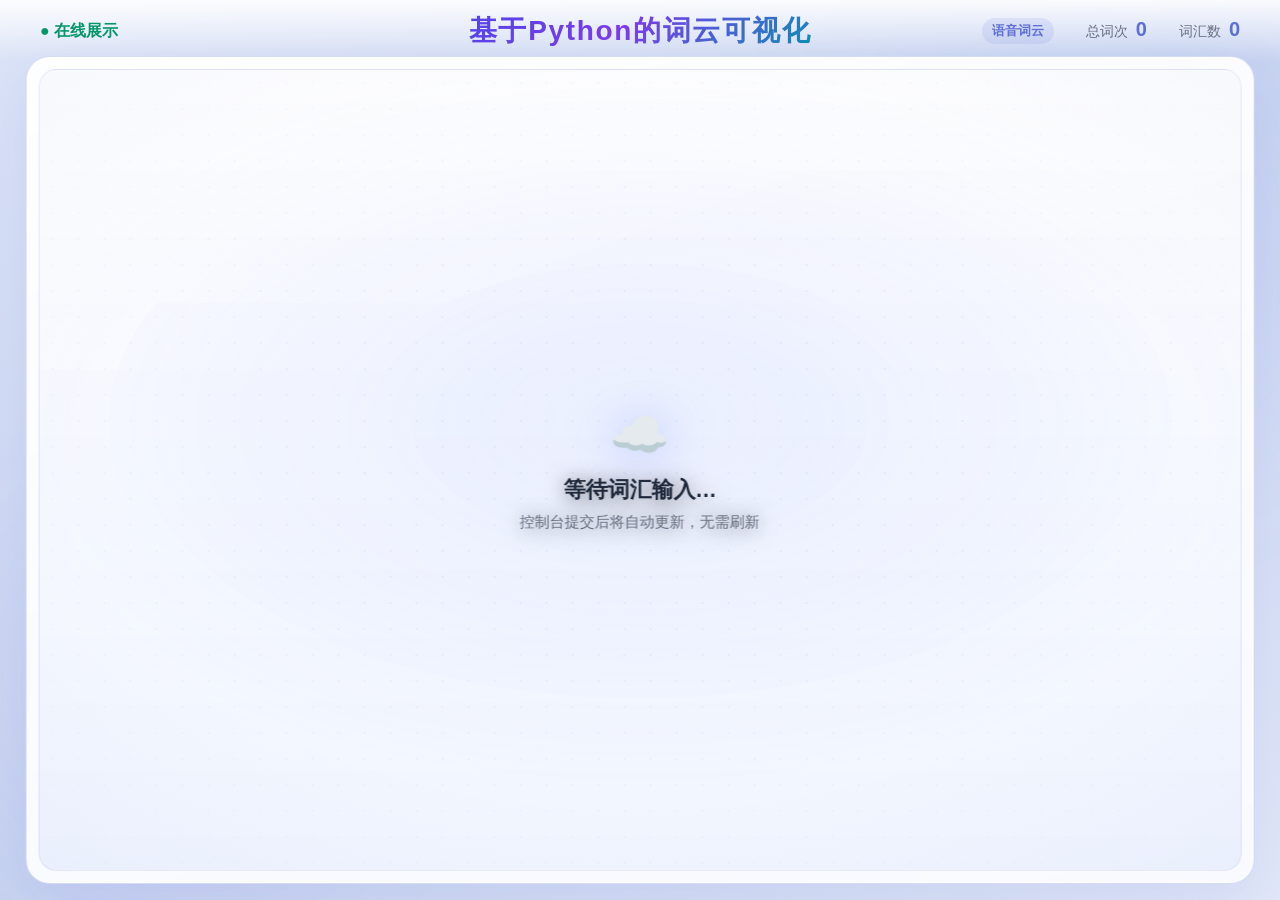
==== web/display.html @ 881ca50f "Initial commit: word cloud kiosk web app for GitHub Pages. Add responsive mobile layout, static host" ====
<!DOCTYPE html>
<html lang="zh-CN">
<head>
  <meta charset="UTF-8">
  <meta name="viewport" content="width=device-width, initial-scale=1.0, viewport-fit=cover">
  <meta name="mobile-web-app-capable" content="yes">
  <meta name="apple-mobile-web-app-capable" content="yes">
  <meta name="theme-color" content="#eef2f9">
  <title>基于Python的词云可视化 · 大屏</title>
  <link rel="stylesheet" href="css/kiosk.css">
  <link rel="stylesheet" href="css/display.css">
</head>
<body class="display-mode">
  <div id="background-layer"></div>
  <div class="ambient ambient-1"></div>
  <div class="ambient ambient-2"></div>

  <header class="display-bar">
    <span id="sync-indicator" class="sync-indicator">● 同步中</span>
    <h1 class="page-title display-title">基于Python的词云可视化</h1>
    <div class="display-stats">
      <span id="display-source" class="display-source">语音词云</span>
      <span>总词次 <strong id="stat-total">0</strong></span>
      <span>词汇数 <strong id="stat-unique">0</strong></span>
    </div>
  </header>

  <div id="wordcloud-stage" class="wordcloud-stage display-stage">
    <div class="stage-body">
      <div class="stage-bg-decor" aria-hidden="true"></div>
      <div class="stage-vignette" aria-hidden="true"></div>
      <div id="wordcloud-chart" class="wordcloud-chart"></div>
      <div id="empty-hint" class="empty-hint stage-empty">
        <div class="hint-icon">☁️</div>
        <p>等待词汇输入…</p>
        <p class="sub">控制台提交后将自动更新，无需刷新</p>
      </div>
    </div>
  </div>

  <div id="boot-error" class="boot-error" hidden>
    <p id="boot-error-msg"></p>
  </div>

  <script src="js/vendor/echarts.min.js"></script>
  <script src="js/vendor/echarts-wordcloud.min.js"></script>
  <script src="js/filter.js"></script>
  <script src="js/masks.js"></script>
  <script src="js/sync.js"></script>
  <script src="js/store.js"></script>
  <script src="js/chart.js"></script>
  <script src="js/display.js"></script>
</body>
</html>
---- web/css/kiosk.css ----
/* Kiosk 词云 - 美化版全屏展示 */

*,
*::before,
*::after {
  box-sizing: border-box;
  margin: 0;
  padding: 0;
}

:root {
  --panel-bg: rgba(255, 255, 255, 0.88);
  --panel-border: rgba(91, 111, 214, 0.18);
  --card-bg: rgba(91, 111, 214, 0.05);
  --accent: #5b6fd6;
  --accent-2: #7c3aed;
  --accent-glow: rgba(91, 111, 214, 0.25);
  --success: #059669;
  --danger: #dc2626;
  --text: #1e293b;
  --text-muted: rgba(30, 41, 59, 0.62);
  --radius: 18px;
  --radius-sm: 12px;
  --touch-min: 46px;
}

html, body {
  width: 100%;
  height: 100%;
  overflow: hidden;
  font-family: "Microsoft YaHei", "PingFang SC", "Segoe UI", sans-serif;
  color: var(--text);
  background: #eef2f9;
  touch-action: manipulation;
  -webkit-tap-highlight-color: transparent;
  -webkit-text-size-adjust: 100%;
}

#background-layer {
  position: fixed;
  inset: 0;
  z-index: 0;
  background: linear-gradient(145deg, #dce4f7 0%, #c8d4f0 45%, #e8edf8 100%);
  background-size: cover;
  background-position: center;
  transition: background 0.5s ease;
}

.ambient {
  position: fixed;
  border-radius: 50%;
  filter: blur(90px);
  opacity: 0.28;
  pointer-events: none;
  z-index: 0;
}

.ambient-1 {
  width: 50vw;
  height: 50vw;
  top: -10%;
  right: -10%;
  background: radial-gradient(circle, rgba(124, 147, 255, 0.45), transparent 70%);
  animation: drift 18s ease-in-out infinite;
}

.ambient-2 {
  width: 40vw;
  height: 40vw;
  bottom: -5%;
  left: -5%;
  background: radial-gradient(circle, rgba(167, 139, 250, 0.35), transparent 70%);
  animation: drift 22s ease-in-out infinite reverse;
}

@keyframes drift {
  0%, 100% { transform: translate(0, 0); }
  50% { transform: translate(30px, -20px); }
}

#wordcloud-canvas {
  display: none;
}

/* ========== 控制台页面网格布局 ========== */
.console-layout {
  overflow: hidden;
}

.page-shell {
  position: relative;
  z-index: 1;
  display: grid;
  grid-template-columns: clamp(248px, 22vw, 300px) minmax(0, 1fr);
  grid-template-rows: auto minmax(0, 1fr);
  gap: 10px 12px;
  height: 100vh;
  height: 100dvh;
  padding: 8px 12px 12px;
  padding: max(8px, env(safe-area-inset-top)) max(12px, env(safe-area-inset-right)) max(12px, env(safe-area-inset-bottom)) max(12px, env(safe-area-inset-left));
  max-width: 100%;
  margin: 0 auto;
}

.console-layout .control-panel {
  grid-row: 2;
  grid-column: 1;
}

.console-layout .wordcloud-stage {
  grid-row: 2;
  grid-column: 2;
}

/* ========== 词云展示框 ========== */
.wordcloud-stage {
  position: relative;
  z-index: 2;
  display: flex;
  flex-direction: column;
  min-width: 0;
  min-height: 0;
  height: 100%;
  border-radius: 20px;
  border: 1px solid rgba(91, 111, 214, 0.28);
  background: linear-gradient(
    155deg,
    rgba(255, 255, 255, 0.92) 0%,
    rgba(248, 250, 255, 0.95) 55%,
    rgba(240, 245, 255, 0.92) 100%
  );
  backdrop-filter: blur(12px);
  -webkit-backdrop-filter: blur(12px);
  box-shadow:
    0 0 0 1px rgba(255, 255, 255, 0.8) inset,
    0 12px 40px rgba(91, 111, 214, 0.12),
    0 4px 16px rgba(30, 41, 59, 0.06);
  overflow: hidden;
}

.stage-header {
  display: flex;
  align-items: center;
  justify-content: space-between;
  padding: 10px 16px;
  border-bottom: 1px solid rgba(91, 111, 214, 0.12);
  flex-shrink: 0;
  background: rgba(255, 255, 255, 0.5);
  gap: 12px;
}

.stage-header-left {
  display: flex;
  align-items: center;
  gap: 10px;
  min-width: 0;
}

.stage-header-right {
  display: flex;
  align-items: center;
  gap: 10px;
  flex-shrink: 0;
}

.source-tabs {
  display: flex;
  gap: 4px;
  padding: 2px;
  border-radius: 8px;
  background: rgba(91, 111, 214, 0.08);
}

.source-tab {
  border: none;
  background: transparent;
  color: var(--text-muted);
  font-size: 1rem;
  font-weight: 600;
  padding: 6px 14px;
  border-radius: 6px;
  cursor: pointer;
  transition: background 0.2s, color 0.2s;
}

.source-tab:hover {
  color: var(--text);
  background: rgba(255, 255, 255, 0.6);
}

.source-tab.active {
  background: #fff;
  color: var(--accent);
  box-shadow: 0 1px 4px rgba(91, 111, 214, 0.15);
}

.btn-clear-cloud {
  border: 1px solid rgba(239, 68, 68, 0.35);
  background: rgba(254, 242, 242, 0.9);
  color: #dc2626;
  font-size: 1rem;
  font-weight: 600;
  padding: 7px 16px;
  border-radius: 8px;
  cursor: pointer;
  transition: background 0.2s, border-color 0.2s;
}

.btn-clear-cloud:hover {
  background: #fee2e2;
  border-color: rgba(239, 68, 68, 0.55);
}

.stage-title {
  font-size: 1.05rem;
  font-weight: 600;
  color: var(--text-muted);
  letter-spacing: 0.08em;
}

.stage-body {
  position: relative;
  flex: 1;
  display: flex;
  flex-direction: column;
  min-height: 0;
  margin: 8px 10px 10px;
  border-radius: 14px;
  overflow: hidden;
  border: 1px solid rgba(91, 111, 214, 0.15);
  background:
    radial-gradient(ellipse 75% 60% at 50% 42%, rgba(124, 147, 255, 0.14), transparent 68%),
    radial-gradient(ellipse 45% 35% at 85% 78%, rgba(167, 139, 250, 0.08), transparent),
    linear-gradient(180deg, rgba(255, 255, 255, 0.85) 0%, rgba(240, 245, 255, 0.95) 100%);
}

.stage-bg-decor {
  position: absolute;
  inset: 0;
  background-image: radial-gradient(rgba(91, 111, 214, 0.07) 1px, transparent 1px);
  background-size: 26px 26px;
  mask-image: radial-gradient(ellipse 90% 80% at 50% 48%, black 25%, transparent 100%);
  -webkit-mask-image: radial-gradient(ellipse 90% 80% at 50% 48%, black 25%, transparent 100%);
  pointer-events: none;
  z-index: 0;
}

.stage-vignette {
  position: absolute;
  inset: 0;
  background: radial-gradient(ellipse 85% 75% at 50% 50%, transparent 55%, rgba(91, 111, 214, 0.06) 100%);
  pointer-events: none;
  z-index: 1;
}

.sync-indicator {
  font-size: 1rem;
  font-weight: 600;
  color: var(--success);
  transition: color 0.3s;
}

.sync-indicator.offline {
  color: #fbbf24;
}

.wordcloud-chart {
  position: relative;
  z-index: 2;
  width: 100%;
  height: 100%;
  min-height: 280px;
  background: transparent !important;
}

.wordcloud-chart canvas {
  background: transparent !important;
}

.stage-empty {
  position: absolute;
  inset: 0;
  z-index: 3;
}

.top-actions {
  display: flex;
  align-items: center;
  gap: 10px;
}

.btn-link {
  padding: 8px 14px;
  border-radius: 999px;
  border: 1px solid rgba(255, 255, 255, 0.15);
  color: var(--text-muted);
  font-size: 0.82rem;
  text-decoration: none;
  transition: all 0.2s;
}

.btn-link:hover {
  color: var(--text);
  border-color: var(--accent);
  background: rgba(124, 147, 255, 0.12);
}

/* 顶部栏 */
.top-bar {
  grid-column: 1 / -1;
  position: relative;
  z-index: 15;
  display: grid;
  grid-template-columns: 1fr auto 1fr;
  align-items: center;
  padding: 4px 0 8px;
  background: none;
  pointer-events: none;
}

.top-bar-side {
  pointer-events: auto;
  display: flex;
  align-items: center;
}

.top-bar-left {
  justify-content: flex-start;
}

.top-bar-right {
  justify-content: flex-end;
}

.page-title {
  pointer-events: none;
  text-align: center;
  font-size: clamp(1.25rem, 2.8vw, 1.85rem);
  font-weight: 800;
  letter-spacing: 0.06em;
  background: linear-gradient(135deg, #4f46e5 0%, #7c3aed 45%, #0891b2 100%);
  -webkit-background-clip: text;
  -webkit-text-fill-color: transparent;
  background-clip: text;
  white-space: nowrap;
  padding: 0 12px;
}

.brand {
  display: flex;
  align-items: center;
  gap: 10px;
}

.brand-dot {
  width: 10px;
  height: 10px;
  border-radius: 50%;
  background: var(--success);
  box-shadow: 0 0 12px var(--success);
  animation: pulse-dot 2s ease infinite;
}

@keyframes pulse-dot {
  0%, 100% { opacity: 1; }
  50% { opacity: 0.5; }
}

.brand-text {
  font-size: 0.95rem;
  font-weight: 600;
  letter-spacing: 0.04em;
  opacity: 0.9;
}

.btn-download {
  display: flex;
  align-items: center;
  gap: 8px;
  padding: 10px 18px;
  border: 1px solid rgba(255, 255, 255, 0.15);
  border-radius: 999px;
  background: rgba(124, 147, 255, 0.15);
  backdrop-filter: blur(12px);
  color: var(--text);
  font-family: inherit;
  font-size: 0.88rem;
  font-weight: 600;
  cursor: pointer;
  transition: all 0.2s ease;
}

.btn-download:hover:not(:disabled) {
  background: rgba(124, 147, 255, 0.3);
  border-color: var(--accent);
  box-shadow: 0 4px 20px var(--accent-glow);
}

.btn-download:disabled {
  opacity: 0.35;
  cursor: not-allowed;
}

/* 空状态提示 */
.empty-hint {
  display: flex;
  flex-direction: column;
  align-items: center;
  justify-content: center;
  pointer-events: none;
  text-align: center;
  padding: 24px;
  transition: opacity 0.4s ease;
}

.empty-hint.hidden { opacity: 0; }

.hint-icon {
  font-size: 3rem;
  margin-bottom: 12px;
  filter: drop-shadow(0 4px 20px rgba(124, 147, 255, 0.4));
}

.empty-hint p {
  font-size: clamp(1rem, 2.2vw, 1.35rem);
  font-weight: 600;
  text-shadow: 0 2px 20px rgba(0, 0, 0, 0.55);
}

.empty-hint .sub {
  margin-top: 8px;
  font-size: clamp(0.82rem, 2vw, 0.95rem);
  font-weight: 400;
  color: var(--text-muted);
}

/* 控制面板 */
.control-panel {
  position: relative;
  z-index: 10;
  grid-row: 2;
  grid-column: 1;
  width: 100%;
  height: 100%;
  max-height: none;
  overflow-y: auto;
  overflow-x: hidden;
  padding: 12px;
  border-radius: var(--radius);
  background: var(--panel-bg);
  border: 1px solid var(--panel-border);
  backdrop-filter: blur(20px);
  -webkit-backdrop-filter: blur(20px);
  box-shadow: 0 8px 32px rgba(91, 111, 214, 0.1), inset 0 1px 0 rgba(255, 255, 255, 0.8);
  scrollbar-width: thin;
  scrollbar-color: rgba(91,111,214,0.2) transparent;
}

.panel-header {
  display: flex;
  align-items: center;
  justify-content: space-between;
  margin-bottom: 12px;
}

.panel-header h1 {
  font-size: 1rem;
  font-weight: 700;
  background: linear-gradient(90deg, var(--text), var(--accent-2));
  -webkit-background-clip: text;
  -webkit-text-fill-color: transparent;
  background-clip: text;
}

.status-badge {
  font-size: 0.7rem;
  padding: 4px 10px;
  border-radius: 999px;
  background: rgba(255, 255, 255, 0.07);
  color: var(--text-muted);
}

.status-badge.listening {
  background: rgba(255, 107, 138, 0.2);
  color: #ffb3c5;
  animation: pulse-badge 1.2s ease-in-out infinite;
}

.status-badge.unsupported {
  background: rgba(251, 191, 36, 0.15);
  color: #fcd34d;
}

@keyframes pulse-badge {
  0%, 100% { opacity: 1; }
  50% { opacity: 0.55; }
}

.panel-card {
  background: var(--card-bg);
  border: 1px solid rgba(255, 255, 255, 0.06);
  border-radius: var(--radius-sm);
  padding: 14px;
  margin-bottom: 10px;
}

.card-title {
  display: flex;
  align-items: center;
  gap: 6px;
  font-size: 0.82rem;
  font-weight: 600;
  color: var(--text-muted);
  margin-bottom: 10px;
  text-transform: uppercase;
  letter-spacing: 0.06em;
}

.card-icon { font-size: 0.9rem; }

/* 语音按钮 */
.btn-speak {
  position: relative;
  width: 100%;
  min-height: 80px;
  border: none;
  border-radius: var(--radius-sm);
  cursor: pointer;
  display: flex;
  flex-direction: column;
  align-items: center;
  justify-content: center;
  gap: 2px;
  background: linear-gradient(145deg, #4f5fd9, #7c93ff);
  color: #fff;
  font-family: inherit;
  box-shadow: 0 8px 28px var(--accent-glow);
  transition: transform 0.12s, box-shadow 0.12s, background 0.12s;
  user-select: none;
  overflow: hidden;
  touch-action: none;
  -webkit-user-select: none;
}

.btn-speak:active,
.btn-speak.recording {
  transform: scale(0.98);
  background: linear-gradient(145deg, #e0446a, #ff6b8a);
  box-shadow: 0 8px 32px rgba(255, 107, 138, 0.45);
}

.btn-speak:disabled {
  opacity: 0.4;
  cursor: not-allowed;
}

.mic-ring {
  position: absolute;
  inset: 0;
  border-radius: inherit;
  opacity: 0;
  border: 2px solid rgba(255, 255, 255, 0.5);
  transition: opacity 0.2s;
}

.btn-speak.recording .mic-ring {
  opacity: 1;
  animation: ring-pulse 1.2s ease-out infinite;
}

@keyframes ring-pulse {
  0% { transform: scale(1); opacity: 0.6; }
  100% { transform: scale(1.15); opacity: 0; }
}

.mic-icon { font-size: 1.5rem; }
.btn-label { font-size: 1rem; font-weight: 700; }
.btn-hint { font-size: 0.72rem; opacity: 0.85; }

.interim-text {
  min-height: 1.2em;
  margin-top: 8px;
  font-size: 0.8rem;
  color: var(--accent);
  line-height: 1.4;
  word-break: break-all;
}

.field-label {
  display: flex;
  align-items: center;
  gap: 6px;
  font-size: 0.76rem;
  color: var(--text-muted);
  margin: 10px 0 6px;
}

.label-tag {
  font-size: 0.65rem;
  padding: 1px 6px;
  border-radius: 4px;
  background: rgba(124, 147, 255, 0.2);
  color: var(--accent);
}

.speech-editor {
  width: 100%;
  padding: 10px 12px;
  border-radius: 10px;
  border: 1px solid var(--panel-border);
  background: rgba(255, 255, 255, 0.75);
  color: var(--text);
  font-size: 0.92rem;
  font-family: inherit;
  line-height: 1.5;
  resize: vertical;
  min-height: 72px;
  outline: none;
  transition: border-color 0.2s, box-shadow 0.2s;
}

.speech-editor:focus {
  border-color: var(--accent);
  box-shadow: 0 0 0 3px rgba(124, 147, 255, 0.15);
}

.btn-row {
  display: flex;
  gap: 8px;
  margin-top: 8px;
}

.btn-primary {
  flex: 1;
  min-height: var(--touch-min);
  border: none;
  border-radius: 10px;
  background: linear-gradient(135deg, #4f5fd9, #7c93ff);
  color: #fff;
  font-size: 0.9rem;
  font-weight: 600;
  font-family: inherit;
  cursor: pointer;
  transition: opacity 0.15s;
}

.btn-primary:active { opacity: 0.85; }

.btn-ghost {
  min-height: var(--touch-min);
  padding: 0 14px;
  border: 1px solid var(--panel-border);
  border-radius: 10px;
  background: transparent;
  color: var(--text-muted);
  font-size: 0.85rem;
  font-family: inherit;
  cursor: pointer;
}

.input-row {
  display: flex;
  gap: 8px;
}

.input-row input {
  flex: 1;
  min-width: 0;
  min-height: var(--touch-min);
  padding: 0 14px;
  border-radius: 10px;
  border: 1px solid var(--panel-border);
  background: rgba(255, 255, 255, 0.75);
  color: var(--text);
  font-size: 0.95rem;
  font-family: inherit;
  outline: none;
}

.input-row input:focus {
  border-color: var(--accent);
  box-shadow: 0 0 0 3px rgba(124, 147, 255, 0.15);
}

.btn-add {
  min-width: 68px;
  min-height: var(--touch-min);
  border: none;
  border-radius: 10px;
  background: rgba(124, 147, 255, 0.2);
  color: var(--text);
  font-size: 0.9rem;
  font-family: inherit;
  cursor: pointer;
}

.field-hint {
  margin-top: 6px;
  font-size: 0.7rem;
  color: var(--text-muted);
  line-height: 1.35;
}

/* 形状选择 */
.shape-grid {
  display: grid;
  grid-template-columns: repeat(3, 1fr);
  gap: 8px;
  margin-bottom: 10px;
}

.shape-btn {
  display: flex;
  flex-direction: column;
  align-items: center;
  gap: 4px;
  padding: 10px 4px;
  border: 1px solid rgba(255, 255, 255, 0.08);
  border-radius: 10px;
  background: rgba(0, 0, 0, 0.2);
  color: var(--text-muted);
  font-size: 0.68rem;
  font-family: inherit;
  cursor: pointer;
  transition: all 0.15s;
}

.shape-btn .shape-icon {
  font-size: 1.3rem;
  line-height: 1;
}

.shape-btn:hover {
  border-color: rgba(124, 147, 255, 0.3);
  background: rgba(124, 147, 255, 0.08);
}

.shape-btn.active {
  border-color: var(--accent);
  background: rgba(124, 147, 255, 0.18);
  color: var(--text);
  box-shadow: 0 0 16px var(--accent-glow);
}

.upload-zone {
  display: flex;
  flex-direction: column;
  align-items: center;
  gap: 2px;
  padding: 12px;
  border: 1px dashed rgba(255, 255, 255, 0.15);
  border-radius: 10px;
  cursor: pointer;
  font-size: 0.78rem;
  color: var(--text-muted);
  transition: border-color 0.2s, background 0.2s;
}

.upload-zone:hover {
  border-color: var(--accent);
  background: rgba(124, 147, 255, 0.06);
}

.upload-zone-sm {
  padding: 8px;
  margin-bottom: 10px;
}

.upload-icon { font-size: 1.2rem; }
.upload-hint { font-size: 0.65rem; opacity: 0.7; }

.panel-stats {
  display: flex;
  gap: 10px;
  margin-bottom: 10px;
}

.stat {
  flex: 1;
  padding: 10px;
  border-radius: var(--radius-sm);
  background: var(--card-bg);
  border: 1px solid rgba(255, 255, 255, 0.06);
  text-align: center;
}

.stat-value {
  display: block;
  font-size: 1.4rem;
  font-weight: 700;
  background: linear-gradient(135deg, var(--accent), var(--accent-2));
  -webkit-background-clip: text;
  -webkit-text-fill-color: transparent;
  background-clip: text;
}

.stat-label {
  font-size: 0.68rem;
  color: var(--text-muted);
}

.panel-more summary {
  cursor: pointer;
  font-size: 0.82rem;
  color: var(--text-muted);
  padding: 8px 0;
  list-style: none;
}

.panel-more summary::-webkit-details-marker { display: none; }

.more-content { padding-top: 8px; }

.color-row {
  display: flex;
  gap: 8px;
  margin-bottom: 10px;
}

.color-swatch {
  width: 34px;
  height: 34px;
  border-radius: 50%;
  border: 2px solid transparent;
  cursor: pointer;
  padding: 0;
  transition: transform 0.15s;
}

.color-swatch:hover { transform: scale(1.1); }

.color-swatch.active {
  border-color: #fff;
  box-shadow: 0 0 0 2px var(--accent);
}

.color-swatch[data-bg="gradient-1"] { background: linear-gradient(135deg, #dce4f7, #c8d4f0, #e8edf8); }
.color-swatch[data-bg="gradient-2"] { background: linear-gradient(135deg, #e4d9f5, #d4c4ef, #ebe2f8); }
.color-swatch[data-bg="gradient-3"] { background: linear-gradient(135deg, #d4ece6, #c0e0d6, #e0f0ea); }
.color-swatch[data-bg="solid-dark"] { background: linear-gradient(135deg, #2a3148, #343d58); }
.color-swatch[data-bg="solid-light"] { background: linear-gradient(135deg, #f5f7fc, #e8edf7); }

.action-row {
  display: flex;
  gap: 8px;
}

.btn-secondary, .btn-danger {
  flex: 1;
  min-height: 38px;
  border: none;
  border-radius: 8px;
  font-size: 0.8rem;
  font-family: inherit;
  cursor: pointer;
}

.btn-secondary {
  background: rgba(255, 255, 255, 0.07);
  color: var(--text);
}

.btn-danger {
  background: rgba(255, 107, 138, 0.15);
  color: #ffb3c5;
}

.panel-footer {
  margin-top: 10px;
  padding-top: 10px;
  border-top: 1px solid var(--panel-border);
  font-size: 0.65rem;
  color: var(--text-muted);
  text-align: center;
}

.toast {
  position: fixed;
  top: 16px;
  left: 50%;
  transform: translateX(-50%);
  z-index: 100;
  padding: 10px 22px;
  border-radius: 10px;
  background: rgba(255, 255, 255, 0.96);
  color: var(--text);
  border: 1px solid rgba(91, 111, 214, 0.25);
  box-shadow: 0 8px 24px rgba(91, 111, 214, 0.15);
  font-size: 0.86rem;
  pointer-events: none;
  max-width: 90vw;
  text-align: center;
  opacity: 0;
  visibility: hidden;
  transition: opacity 0.25s ease, visibility 0.25s ease;
}

.toast.show {
  opacity: 1;
  visibility: visible;
}

.toast[hidden] {
  display: block !important;
  opacity: 0;
  visibility: hidden;
}

.boot-error {
  position: fixed;
  inset: 0;
  z-index: 200;
  display: flex;
  flex-direction: column;
  align-items: center;
  justify-content: center;
  padding: 24px;
  background: rgba(8, 10, 18, 0.96);
  text-align: center;
}

.boot-error[hidden] { display: none !important; }

.boot-error #boot-error-msg { color: #ffb3c5; }

.boot-error .boot-hint {
  margin-top: 16px;
  color: var(--text-muted);
  font-size: 0.85rem;
  max-width: 360px;
  line-height: 1.5;
}

@media (min-width: 1200px) {
  .page-shell {
    grid-template-columns: 300px minmax(0, 1fr);
    gap: 12px 14px;
    padding: 10px 14px 14px;
  }
}

@media (max-width: 960px) {
  html.console-layout,
  body.console-layout {
    overflow: auto;
    height: auto;
    min-height: 100vh;
    min-height: 100dvh;
  }

  .page-shell {
    grid-template-columns: 1fr;
    grid-template-rows: auto auto minmax(360px, 52vh);
    height: auto;
    min-height: 100vh;
    min-height: 100dvh;
    padding: max(8px, env(safe-area-inset-top)) max(10px, env(safe-area-inset-right)) max(14px, env(safe-area-inset-bottom)) max(10px, env(safe-area-inset-left));
    gap: 10px;
  }

  .top-bar {
    grid-template-columns: auto 1fr auto;
    gap: 6px;
    padding: 2px 0 6px;
  }

  .page-title {
    font-size: clamp(1rem, 4.5vw, 1.35rem);
    white-space: normal;
    line-height: 1.25;
    padding: 0 6px;
  }

  .btn-link {
    font-size: 0.82rem;
    padding: 8px 12px;
  }

  .btn-download {
    padding: 10px 14px;
    font-size: 0.82rem;
  }

  .btn-download svg {
    width: 16px;
    height: 16px;
  }

  .control-panel {
    grid-row: 2;
    grid-column: 1;
    max-height: none;
    height: auto;
    min-height: 0;
  }

  .wordcloud-stage {
    grid-row: 3;
    grid-column: 1;
    min-height: 360px;
    height: min(52vh, 520px);
    height: min(52dvh, 520px);
  }

  .stage-header {
    flex-wrap: wrap;
    gap: 8px;
    padding: 10px 12px;
  }

  .stage-header-left {
    flex: 1 1 100%;
    justify-content: space-between;
  }

  .stage-header-right {
    flex: 1 1 100%;
    justify-content: space-between;
  }

  .source-tabs {
    flex: 1;
    justify-content: stretch;
  }

  .source-tab {
    flex: 1;
    text-align: center;
  }
}

@media (max-width: 640px) {
  .page-shell {
    grid-template-rows: auto auto minmax(300px, 48vh);
    gap: 8px;
  }

  .top-bar-left .btn-link {
    font-size: 0.78rem;
    padding: 8px 10px;
  }

  .top-bar-right .btn-download {
    font-size: 0;
    padding: 10px 12px;
    gap: 0;
  }

  .top-bar-right .btn-download svg {
    width: 18px;
    height: 18px;
  }

  .panel-header h1 {
    font-size: 1.05rem;
  }

  .card-title {
    font-size: 0.95rem;
  }

  .btn-speak {
    min-height: 72px;
  }

  .btn-label {
    font-size: 1rem;
  }

  .input-row input {
    font-size: 16px;
  }

  .speech-editor {
    font-size: 16px;
  }

  .wordcloud-stage {
    min-height: 300px;
    height: min(48vh, 460px);
    height: min(48dvh, 460px);
    border-radius: 16px;
  }

  .stage-title {
    font-size: 0.95rem;
  }

  .source-tab,
  .btn-clear-cloud,
  .sync-indicator {
    font-size: 0.92rem;
  }

  .panel-stats {
    gap: 10px;
  }

  .stat-value {
    font-size: 1.35rem;
  }

  .btn-row {
    flex-direction: column;
  }

  .btn-row button {
    width: 100%;
    min-height: var(--touch-min);
  }

  .shape-grid {
    grid-template-columns: repeat(3, 1fr);
  }
}

@media (max-width: 480px) {
  .page-title {
    font-size: 0.95rem;
    letter-spacing: 0.03em;
  }

  .top-bar-left {
    display: none;
  }

  .top-bar {
    grid-template-columns: 1fr auto;
  }

  .page-title {
    text-align: left;
    justify-self: start;
  }

  .wordcloud-stage {
    min-height: 280px;
    height: min(44dvh, 420px);
  }

  .stage-header-left {
    flex-wrap: wrap;
    gap: 8px;
  }

  .empty-hint .sub {
    display: none;
  }

  .panel-footer {
    font-size: 0.72rem;
    line-height: 1.4;
  }
}

@media (max-height: 700px) and (min-width: 961px) {
  .page-shell {
    padding: 8px 14px 12px;
    gap: 10px;
  }

  .control-panel {
    padding: 12px;
  }

  .btn-speak {
    min-height: 68px;
  }
}

body.theme-dark {
  --panel-bg: rgba(12, 14, 24, 0.88);
  --panel-border: rgba(255, 255, 255, 0.1);
  --card-bg: rgba(255, 255, 255, 0.04);
  --text: #f0f2ff;
  --text-muted: rgba(240, 242, 255, 0.55);
}

body.theme-dark .wordcloud-stage {
  background: linear-gradient(155deg, rgba(20, 24, 42, 0.92), rgba(8, 11, 22, 0.95));
  border-color: rgba(124, 147, 255, 0.22);
}

body.theme-dark .stage-body {
  background:
    radial-gradient(ellipse 75% 60% at 50% 42%, rgba(124, 147, 255, 0.16), transparent 68%),
    linear-gradient(180deg, rgba(5, 8, 18, 0.55) 0%, rgba(10, 14, 28, 0.82) 100%);
  border-color: rgba(255, 255, 255, 0.07);
}

body.theme-dark .speech-editor,
body.theme-dark .input-row input {
  background: rgba(0, 0, 0, 0.25);
  color: #f0f2ff;
}
---- web/css/display.css ----
/* 大屏展示模式 */

.display-mode {
  overflow: hidden;
}

.display-bar {
  position: fixed;
  top: 0;
  left: 0;
  right: 0;
  z-index: 20;
  display: grid;
  grid-template-columns: 1fr auto 1fr;
  align-items: center;
  padding: 12px clamp(20px, 4vw, 40px);
  background: linear-gradient(to bottom, rgba(255, 255, 255, 0.9), transparent);
}

.display-title {
  font-size: clamp(1.2rem, 2.5vw, 1.75rem);
}

.display-bar .sync-indicator {
  justify-self: start;
}

.display-stats {
  justify-self: end;
}

.display-stats {
  display: flex;
  gap: clamp(16px, 3vw, 32px);
  font-size: 0.9rem;
  color: var(--text-muted);
}

.display-stats strong {
  color: var(--accent);
  font-size: 1.25rem;
  margin-left: 4px;
}

.display-source {
  padding: 4px 10px;
  border-radius: 999px;
  background: rgba(91, 111, 214, 0.12);
  color: var(--accent);
  font-weight: 600;
  font-size: 0.82rem;
}

.display-stage {
  position: fixed !important;
  top: 56px !important;
  left: 50% !important;
  right: auto !important;
  bottom: 16px !important;
  transform: translateX(-50%);
  width: min(96vw, 1760px);
  height: auto !important;
  max-height: none !important;
  display: flex;
  flex-direction: column;
  border-radius: 24px;
  border: 1px solid rgba(91, 111, 214, 0.25);
  background: linear-gradient(160deg, rgba(255, 255, 255, 0.95), rgba(248, 250, 255, 0.98));
  box-shadow:
    0 0 0 1px rgba(255, 255, 255, 0.9) inset,
    0 20px 60px rgba(91, 111, 214, 0.12);
}

.display-stage .stage-body {
  flex: 1;
  display: flex;
  flex-direction: column;
  margin: 12px;
  min-height: 0;
  border-radius: 18px;
  background:
    radial-gradient(ellipse 80% 65% at 50% 44%, rgba(124, 147, 255, 0.12), transparent 70%),
    linear-gradient(180deg, rgba(255, 255, 255, 0.9) 0%, rgba(240, 245, 255, 0.95) 100%);
}

.display-stage .wordcloud-chart {
  min-height: 400px;
}

@media (max-width: 768px) {
  .display-mode {
    overflow: auto;
    min-height: 100vh;
    min-height: 100dvh;
  }

  .display-bar {
    position: sticky;
    top: 0;
    flex-wrap: wrap;
    gap: 8px;
    padding: max(10px, env(safe-area-inset-top)) max(12px, env(safe-area-inset-right)) 10px max(12px, env(safe-area-inset-left));
    grid-template-columns: 1fr;
    grid-template-rows: auto auto auto;
    text-align: center;
  }

  .display-bar .sync-indicator {
    justify-self: center;
    font-size: 0.95rem;
  }

  .display-title {
    font-size: clamp(1rem, 5vw, 1.4rem);
    white-space: normal;
    line-height: 1.3;
  }

  .display-stats {
    width: 100%;
    justify-content: center;
    flex-wrap: wrap;
    gap: 10px 16px;
    font-size: 0.88rem;
  }

  .display-stats strong {
    font-size: 1.1rem;
  }

  .display-stage {
    position: relative !important;
    top: auto !important;
    left: auto !important;
    right: auto !important;
    bottom: auto !important;
    transform: none !important;
    width: calc(100% - 20px) !important;
    max-width: 100%;
    margin: 10px auto max(14px, env(safe-area-inset-bottom));
    min-height: 55vh;
    min-height: 55dvh;
    border-radius: 18px;
  }

  .display-stage .stage-body {
    min-height: 50vh;
    min-height: 50dvh;
  }

  .display-stage .wordcloud-chart {
    min-height: 280px;
  }
}

@media (max-width: 480px) {
  .display-source {
    width: 100%;
    text-align: center;
  }

  .display-stage {
    width: calc(100% - 16px) !important;
    min-height: 50dvh;
  }
}

body.theme-dark .display-bar {
  background: linear-gradient(to bottom, rgba(8, 10, 18, 0.85), transparent);
}

body.theme-dark .display-stage {
  background: linear-gradient(160deg, rgba(18, 22, 40, 0.92), rgba(10, 14, 28, 0.94));
  border-color: rgba(124, 147, 255, 0.28);
}

body.theme-dark .display-stage .stage-body {
  background:
    radial-gradient(ellipse 80% 65% at 50% 44%, rgba(124, 147, 255, 0.18), transparent 70%),
    linear-gradient(180deg, rgba(4, 7, 16, 0.5) 0%, rgba(8, 12, 26, 0.78) 100%);
}
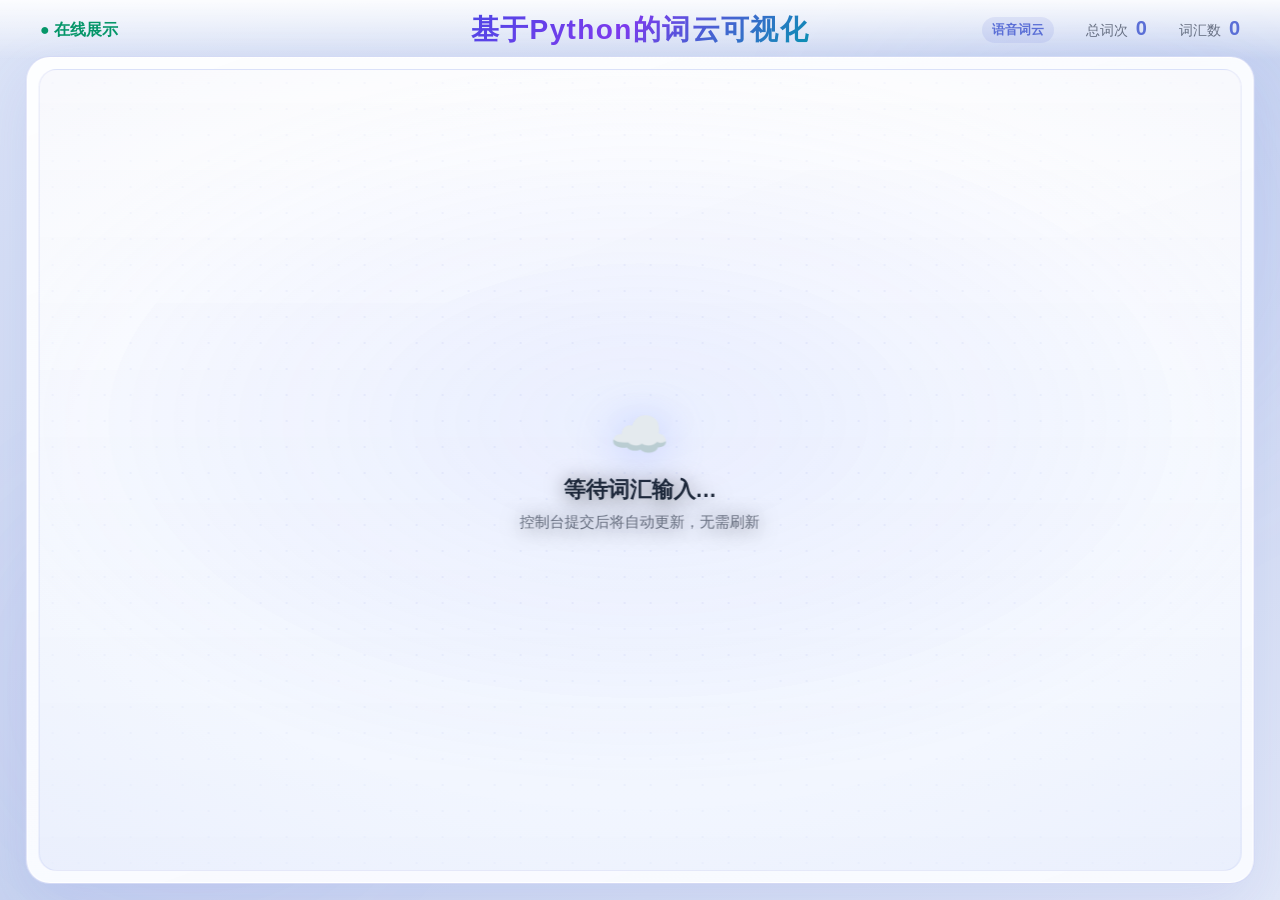
==== commit 62e93545: "Add cache-busting query strings for static assets" ====
--- a/web/display.html
+++ b/web/display.html
@@ -7,8 +7,8 @@
   <meta name="apple-mobile-web-app-capable" content="yes">
   <meta name="theme-color" content="#eef2f9">
   <title>基于Python的词云可视化 · 大屏</title>
-  <link rel="stylesheet" href="css/kiosk.css">
-  <link rel="stylesheet" href="css/display.css">
+  <link rel="stylesheet" href="css/kiosk.css?v=20260528">
+  <link rel="stylesheet" href="css/display.css?v=20260528">
 </head>
 <body class="display-mode">
   <div id="background-layer"></div>
@@ -42,13 +42,14 @@
     <p id="boot-error-msg"></p>
   </div>
 
-  <script src="js/vendor/echarts.min.js"></script>
-  <script src="js/vendor/echarts-wordcloud.min.js"></script>
-  <script src="js/filter.js"></script>
-  <script src="js/masks.js"></script>
-  <script src="js/sync.js"></script>
-  <script src="js/store.js"></script>
-  <script src="js/chart.js"></script>
-  <script src="js/display.js"></script>
+  <script src="js/vendor/echarts.min.js?v=20260528"></script>
+  <script src="js/vendor/echarts-wordcloud.min.js?v=20260528"></script>
+  <script src="js/filter.js?v=20260528"></script>
+  <script src="js/stopwords.js?v=20260528"></script>
+  <script src="js/masks.js?v=20260528"></script>
+  <script src="js/sync.js?v=20260528"></script>
+  <script src="js/store.js?v=20260528"></script>
+  <script src="js/chart.js?v=20260528"></script>
+  <script src="js/display.js?v=20260528"></script>
 </body>
 </html>
--- a/web/css/kiosk.css
+++ b/web/css/kiosk.css
@@ -82,34 +82,45 @@
   display: none;
 }
 
-/* ========== 控制台页面网格布局 ========== */
+/* ========== 控制台页面：上词云、下控制面板 ========== */
 .console-layout {
-  overflow: hidden;
+  overflow-x: hidden;
+  overflow-y: auto;
+  -webkit-overflow-scrolling: touch;
 }
 
 .page-shell {
   position: relative;
   z-index: 1;
-  display: grid;
-  grid-template-columns: clamp(248px, 22vw, 300px) minmax(0, 1fr);
-  grid-template-rows: auto minmax(0, 1fr);
-  gap: 10px 12px;
-  height: 100vh;
-  height: 100dvh;
-  padding: 8px 12px 12px;
-  padding: max(8px, env(safe-area-inset-top)) max(12px, env(safe-area-inset-right)) max(12px, env(safe-area-inset-bottom)) max(12px, env(safe-area-inset-left));
-  max-width: 100%;
+  display: flex;
+  flex-direction: column;
+  gap: 12px;
+  width: 100%;
+  max-width: 1100px;
+  min-height: 100vh;
+  min-height: 100dvh;
   margin: 0 auto;
+  padding: max(8px, env(safe-area-inset-top)) max(12px, env(safe-area-inset-right)) max(16px, env(safe-area-inset-bottom)) max(12px, env(safe-area-inset-left));
+  box-sizing: border-box;
+}
+
+.console-layout .top-bar {
+  flex: 0 0 auto;
+  width: 100%;
+}
+
+.console-layout .wordcloud-stage {
+  flex: 0 0 auto;
+  width: 100%;
+  height: clamp(280px, 48vh, 520px);
+  min-height: 280px;
 }
 
 .console-layout .control-panel {
-  grid-row: 2;
-  grid-column: 1;
-}
-
-.console-layout .wordcloud-stage {
-  grid-row: 2;
-  grid-column: 2;
+  flex: 0 0 auto;
+  width: 100%;
+  height: auto;
+  max-height: none;
 }
 
 /* ========== 词云展示框 ========== */
@@ -152,15 +163,18 @@
 .stage-header-left {
   display: flex;
   align-items: center;
-  gap: 10px;
+  gap: 8px;
   min-width: 0;
+  flex: 1 1 auto;
+  flex-wrap: wrap;
 }
 
 .stage-header-right {
   display: flex;
   align-items: center;
-  gap: 10px;
+  gap: 8px;
   flex-shrink: 0;
+  flex-wrap: wrap;
 }
 
 .source-tabs {
@@ -234,6 +248,19 @@
     linear-gradient(180deg, rgba(255, 255, 255, 0.85) 0%, rgba(240, 245, 255, 0.95) 100%);
 }
 
+.stage-body::before {
+  content: "";
+  position: absolute;
+  inset: 6%;
+  z-index: 1;
+  background-image: var(--shape-guide-image, none);
+  background-repeat: no-repeat;
+  background-position: center;
+  background-size: contain;
+  opacity: 0.09;
+  pointer-events: none;
+}
+
 .stage-bg-decor {
   position: absolute;
   inset: 0;
@@ -269,6 +296,9 @@
   z-index: 2;
   width: 100%;
   height: 100%;
+  min-height: 200px;
+  flex: 1;
+}
   min-height: 280px;
   background: transparent !important;
 }
@@ -307,43 +337,73 @@
 
 /* 顶部栏 */
 .top-bar {
-  grid-column: 1 / -1;
   position: relative;
   z-index: 15;
-  display: grid;
-  grid-template-columns: 1fr auto 1fr;
-  align-items: center;
+  display: flex;
+  flex-wrap: wrap;
+  align-items: center;
+  justify-content: space-between;
+  gap: 8px 12px;
   padding: 4px 0 8px;
-  background: none;
-  pointer-events: none;
+  width: 100%;
+  box-sizing: border-box;
 }
 
 .top-bar-side {
+  display: flex;
+  align-items: center;
+  flex: 0 1 auto;
   pointer-events: auto;
-  display: flex;
-  align-items: center;
 }
 
 .top-bar-left {
-  justify-content: flex-start;
+  order: 1;
 }
 
 .top-bar-right {
-  justify-content: flex-end;
+  order: 3;
+  margin-left: auto;
 }
 
 .page-title {
+  order: 2;
+  flex: 1 1 100%;
   pointer-events: none;
   text-align: center;
-  font-size: clamp(1.25rem, 2.8vw, 1.85rem);
+  font-size: clamp(1rem, 4.2vw, 1.75rem);
   font-weight: 800;
-  letter-spacing: 0.06em;
+  letter-spacing: 0.05em;
   background: linear-gradient(135deg, #4f46e5 0%, #7c3aed 45%, #0891b2 100%);
   -webkit-background-clip: text;
   -webkit-text-fill-color: transparent;
   background-clip: text;
-  white-space: nowrap;
-  padding: 0 12px;
+  line-height: 1.3;
+  padding: 0;
+}
+
+@media (min-width: 640px) {
+  .top-bar {
+    display: grid;
+    grid-template-columns: 1fr auto 1fr;
+    flex-wrap: nowrap;
+  }
+
+  .page-title {
+    order: unset;
+    flex: unset;
+    grid-column: 2;
+  }
+
+  .top-bar-left {
+    order: unset;
+    justify-content: flex-start;
+  }
+
+  .top-bar-right {
+    order: unset;
+    margin-left: 0;
+    justify-content: flex-end;
+  }
 }
 
 .brand {
@@ -438,12 +498,10 @@
 .control-panel {
   position: relative;
   z-index: 10;
-  grid-row: 2;
-  grid-column: 1;
   width: 100%;
-  height: 100%;
+  height: auto;
   max-height: none;
-  overflow-y: auto;
+  overflow-y: visible;
   overflow-x: hidden;
   padding: 12px;
   border-radius: var(--radius);
@@ -906,6 +964,83 @@
   visibility: hidden;
 }
 
+.save-preview-overlay {
+  position: fixed;
+  inset: 0;
+  z-index: 300;
+  display: flex;
+  align-items: center;
+  justify-content: center;
+  padding: 16px;
+  padding: max(16px, env(safe-area-inset-top)) max(16px, env(safe-area-inset-right)) max(16px, env(safe-area-inset-bottom)) max(16px, env(safe-area-inset-left));
+  background: rgba(15, 23, 42, 0.72);
+  backdrop-filter: blur(6px);
+}
+
+.save-preview-overlay[hidden] {
+  display: none !important;
+}
+
+.save-preview-box {
+  width: min(100%, 420px);
+  max-height: 90vh;
+  overflow: auto;
+  padding: 16px;
+  border-radius: 16px;
+  background: #fff;
+  text-align: center;
+  box-shadow: 0 20px 50px rgba(0, 0, 0, 0.25);
+}
+
+.save-preview-title {
+  font-size: 0.95rem;
+  font-weight: 600;
+  color: var(--text);
+  margin-bottom: 12px;
+}
+
+.save-preview-img {
+  display: block;
+  width: 100%;
+  height: auto;
+  border-radius: 10px;
+  border: 1px solid rgba(91, 111, 214, 0.2);
+  margin-bottom: 14px;
+  -webkit-touch-callout: default;
+  user-select: auto;
+}
+
+.save-preview-hint {
+  font-size: 0.82rem;
+  color: var(--text-muted);
+  margin-bottom: 12px;
+  line-height: 1.45;
+}
+
+.save-preview-box .btn-primary,
+.save-preview-actions .btn-secondary,
+.save-preview-actions .btn-ghost {
+  width: 100%;
+}
+
+.save-preview-actions {
+  display: flex;
+  flex-direction: column;
+  gap: 10px;
+}
+
+.save-download-link {
+  display: flex;
+  align-items: center;
+  justify-content: center;
+  padding: 12px 16px;
+  border-radius: 12px;
+  text-decoration: none;
+  text-align: center;
+  font-weight: 600;
+  box-sizing: border-box;
+}
+
 .boot-error {
   position: fixed;
   inset: 0;
@@ -933,171 +1068,49 @@
 
 @media (min-width: 1200px) {
   .page-shell {
-    grid-template-columns: 300px minmax(0, 1fr);
-    gap: 12px 14px;
-    padding: 10px 14px 14px;
-  }
-}
-
-@media (max-width: 960px) {
-  html.console-layout,
-  body.console-layout {
-    overflow: auto;
-    height: auto;
-    min-height: 100vh;
-    min-height: 100dvh;
-  }
-
-  .page-shell {
-    grid-template-columns: 1fr;
-    grid-template-rows: auto auto minmax(360px, 52vh);
-    height: auto;
-    min-height: 100vh;
-    min-height: 100dvh;
-    padding: max(8px, env(safe-area-inset-top)) max(10px, env(safe-area-inset-right)) max(14px, env(safe-area-inset-bottom)) max(10px, env(safe-area-inset-left));
-    gap: 10px;
-  }
-
-  .top-bar {
-    grid-template-columns: auto 1fr auto;
-    gap: 6px;
-    padding: 2px 0 6px;
-  }
-
-  .page-title {
-    font-size: clamp(1rem, 4.5vw, 1.35rem);
-    white-space: normal;
-    line-height: 1.25;
-    padding: 0 6px;
-  }
-
-  .btn-link {
-    font-size: 0.82rem;
-    padding: 8px 12px;
-  }
-
-  .btn-download {
-    padding: 10px 14px;
-    font-size: 0.82rem;
-  }
-
-  .btn-download svg {
-    width: 16px;
-    height: 16px;
-  }
-
-  .control-panel {
-    grid-row: 2;
-    grid-column: 1;
-    max-height: none;
-    height: auto;
-    min-height: 0;
-  }
-
-  .wordcloud-stage {
-    grid-row: 3;
-    grid-column: 1;
-    min-height: 360px;
-    height: min(52vh, 520px);
-    height: min(52dvh, 520px);
+    max-width: 1200px;
+    padding: 12px 16px 18px;
+  }
+
+  .console-layout .wordcloud-stage {
+    height: clamp(360px, 52vh, 580px);
+  }
+}
+
+@media (max-width: 639px) {
+  .console-layout .wordcloud-stage {
+    height: clamp(260px, 42vh, 400px);
+    min-height: 260px;
   }
 
   .stage-header {
-    flex-wrap: wrap;
-    gap: 8px;
-    padding: 10px 12px;
-  }
-
-  .stage-header-left {
-    flex: 1 1 100%;
+    flex-direction: column;
+    align-items: stretch;
+  }
+
+  .stage-header-left,
+  .stage-header-right {
+    width: 100%;
     justify-content: space-between;
   }
 
-  .stage-header-right {
-    flex: 1 1 100%;
-    justify-content: space-between;
-  }
-
   .source-tabs {
-    flex: 1;
-    justify-content: stretch;
+    width: 100%;
   }
 
   .source-tab {
     flex: 1;
     text-align: center;
-  }
-}
-
-@media (max-width: 640px) {
-  .page-shell {
-    grid-template-rows: auto auto minmax(300px, 48vh);
-    gap: 8px;
-  }
-
-  .top-bar-left .btn-link {
-    font-size: 0.78rem;
-    padding: 8px 10px;
-  }
-
-  .top-bar-right .btn-download {
-    font-size: 0;
-    padding: 10px 12px;
-    gap: 0;
-  }
-
-  .top-bar-right .btn-download svg {
-    width: 18px;
-    height: 18px;
-  }
-
-  .panel-header h1 {
-    font-size: 1.05rem;
-  }
-
-  .card-title {
-    font-size: 0.95rem;
-  }
-
-  .btn-speak {
-    min-height: 72px;
-  }
-
-  .btn-label {
-    font-size: 1rem;
-  }
-
-  .input-row input {
-    font-size: 16px;
-  }
-
-  .speech-editor {
-    font-size: 16px;
-  }
-
-  .wordcloud-stage {
-    min-height: 300px;
-    height: min(48vh, 460px);
-    height: min(48dvh, 460px);
-    border-radius: 16px;
-  }
-
-  .stage-title {
-    font-size: 0.95rem;
-  }
-
-  .source-tab,
-  .btn-clear-cloud,
-  .sync-indicator {
-    font-size: 0.92rem;
-  }
-
-  .panel-stats {
-    gap: 10px;
-  }
-
-  .stat-value {
-    font-size: 1.35rem;
+    padding: 8px 6px;
+    font-size: 0.9rem;
+  }
+
+  .top-bar-right .btn-download .btn-download-text {
+    display: none;
+  }
+
+  .shape-grid {
+    grid-template-columns: repeat(3, 1fr);
   }
 
   .btn-row {
@@ -1109,47 +1122,9 @@
     min-height: var(--touch-min);
   }
 
-  .shape-grid {
-    grid-template-columns: repeat(3, 1fr);
-  }
-}
-
-@media (max-width: 480px) {
-  .page-title {
-    font-size: 0.95rem;
-    letter-spacing: 0.03em;
-  }
-
-  .top-bar-left {
-    display: none;
-  }
-
-  .top-bar {
-    grid-template-columns: 1fr auto;
-  }
-
-  .page-title {
-    text-align: left;
-    justify-self: start;
-  }
-
-  .wordcloud-stage {
-    min-height: 280px;
-    height: min(44dvh, 420px);
-  }
-
-  .stage-header-left {
-    flex-wrap: wrap;
-    gap: 8px;
-  }
-
-  .empty-hint .sub {
-    display: none;
-  }
-
-  .panel-footer {
-    font-size: 0.72rem;
-    line-height: 1.4;
+  .input-row input,
+  .speech-editor {
+    font-size: 16px;
   }
 }
 
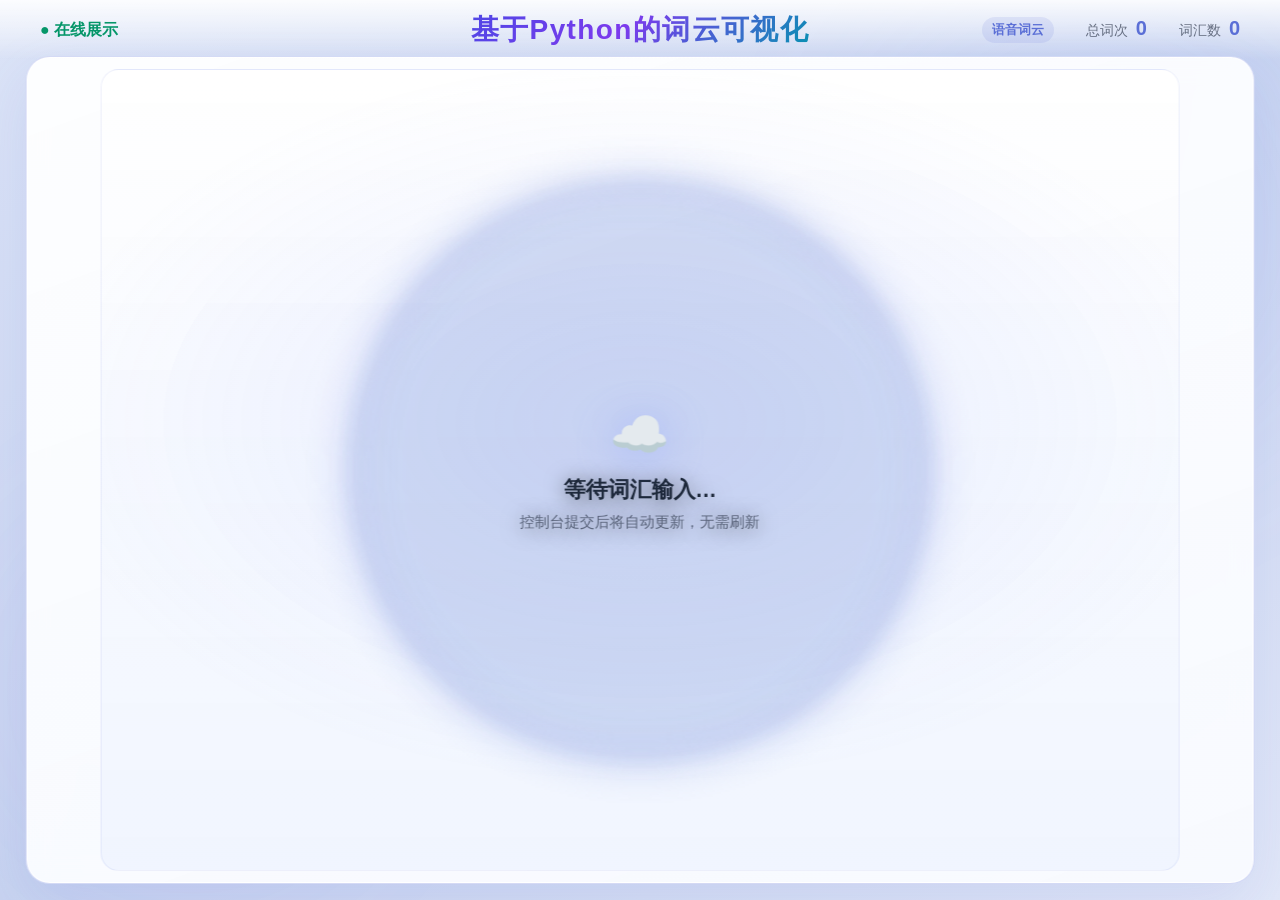
==== commit e38c4ced: "Improve web word cloud with jieba API, shape masks, and segmentation accuracy. Add online jieba segm" ====
--- a/web/display.html
+++ b/web/display.html
@@ -7,8 +7,8 @@
   <meta name="apple-mobile-web-app-capable" content="yes">
   <meta name="theme-color" content="#eef2f9">
   <title>基于Python的词云可视化 · 大屏</title>
-  <link rel="stylesheet" href="css/kiosk.css?v=20260528">
-  <link rel="stylesheet" href="css/display.css?v=20260528">
+  <link rel="stylesheet" href="css/kiosk.css?v=20260616">
+  <link rel="stylesheet" href="css/display.css?v=20260616">
 </head>
 <body class="display-mode">
   <div id="background-layer"></div>
@@ -26,9 +26,8 @@
   </header>
 
   <div id="wordcloud-stage" class="wordcloud-stage display-stage">
-    <div class="stage-body">
-      <div class="stage-bg-decor" aria-hidden="true"></div>
-      <div class="stage-vignette" aria-hidden="true"></div>
+    <div class="stage-body stage-body-cloud">
+      <div id="shape-outline-guide" class="shape-outline-guide" aria-hidden="true"></div>
       <div id="wordcloud-chart" class="wordcloud-chart"></div>
       <div id="empty-hint" class="empty-hint stage-empty">
         <div class="hint-icon">☁️</div>
@@ -42,14 +41,14 @@
     <p id="boot-error-msg"></p>
   </div>
 
-  <script src="js/vendor/echarts.min.js?v=20260528"></script>
-  <script src="js/vendor/echarts-wordcloud.min.js?v=20260528"></script>
-  <script src="js/filter.js?v=20260528"></script>
-  <script src="js/stopwords.js?v=20260528"></script>
-  <script src="js/masks.js?v=20260528"></script>
-  <script src="js/sync.js?v=20260528"></script>
-  <script src="js/store.js?v=20260528"></script>
-  <script src="js/chart.js?v=20260528"></script>
-  <script src="js/display.js?v=20260528"></script>
+  <script src="js/vendor/echarts.min.js?v=20260616"></script>
+  <script src="js/vendor/echarts-wordcloud.min.js?v=20260616"></script>
+  <script src="js/filter.js?v=20260616"></script>
+  <script src="js/stopwords.js?v=20260616"></script>
+  <script src="js/masks.js?v=20260616"></script>
+  <script src="js/sync.js?v=20260616"></script>
+  <script src="js/store.js?v=20260616"></script>
+  <script src="js/chart.js?v=20260616"></script>
+  <script src="js/display.js?v=20260616"></script>
 </body>
 </html>
--- a/web/css/kiosk.css
+++ b/web/css/kiosk.css
@@ -82,10 +82,21 @@
   display: none;
 }
 
-/* ========== 控制台页面：上词云、下控制面板 ========== */
-.console-layout {
+/* ========== 控制台页面：上词云、下控制面板（整页滚动） ========== */
+html.console-page,
+html:has(body.console-layout) {
+  height: auto;
+  min-height: 100%;
   overflow-x: hidden;
-  overflow-y: auto;
+  overflow-y: scroll;
+  -webkit-overflow-scrolling: touch;
+}
+
+body.console-layout {
+  height: auto;
+  min-height: 100dvh;
+  overflow-x: hidden;
+  overflow-y: visible;
   -webkit-overflow-scrolling: touch;
 }
 
@@ -94,33 +105,49 @@
   z-index: 1;
   display: flex;
   flex-direction: column;
-  gap: 12px;
+  gap: 10px;
   width: 100%;
-  max-width: 1100px;
+  max-width: 1280px;
   min-height: 100vh;
   min-height: 100dvh;
   margin: 0 auto;
-  padding: max(8px, env(safe-area-inset-top)) max(12px, env(safe-area-inset-right)) max(16px, env(safe-area-inset-bottom)) max(12px, env(safe-area-inset-left));
+  padding: max(8px, env(safe-area-inset-top)) max(12px, env(safe-area-inset-right)) max(12px, env(safe-area-inset-bottom)) max(12px, env(safe-area-inset-left));
   box-sizing: border-box;
+}
+
+.console-layout .page-shell {
+  flex: none;
+  min-height: min-content;
+  max-height: none;
+  overflow: visible;
+  gap: 6px;
+  padding-bottom: max(24px, env(safe-area-inset-bottom));
 }
 
 .console-layout .top-bar {
   flex: 0 0 auto;
+  align-self: stretch;
   width: 100%;
+  padding-bottom: 4px;
+}
+
+.console-layout .panel-card {
+  margin-bottom: 8px;
+  padding: 12px;
 }
 
 .console-layout .wordcloud-stage {
   flex: 0 0 auto;
   width: 100%;
-  height: clamp(280px, 48vh, 520px);
-  min-height: 280px;
+  min-height: 580px;
+  height: auto;
 }
 
 .console-layout .control-panel {
   flex: 0 0 auto;
   width: 100%;
-  height: auto;
   max-height: none;
+  overflow: visible;
 }
 
 /* ========== 词云展示框 ========== */
@@ -153,7 +180,7 @@
   display: flex;
   align-items: center;
   justify-content: space-between;
-  padding: 10px 16px;
+  padding: 6px 12px;
   border-bottom: 1px solid rgba(91, 111, 214, 0.12);
   flex-shrink: 0;
   background: rgba(255, 255, 255, 0.5);
@@ -232,52 +259,119 @@
   letter-spacing: 0.08em;
 }
 
+/* 词云形状定制条（需求文档样式） */
+.shape-customize {
+  flex-shrink: 0;
+  padding: 8px 12px 6px;
+  border-bottom: 1px solid rgba(91, 111, 214, 0.1);
+  background: rgba(255, 255, 255, 0.55);
+}
+
+.shape-customize-title {
+  margin: 0 0 6px;
+  font-size: 0.88rem;
+  font-weight: 700;
+  color: var(--text);
+  letter-spacing: 0.04em;
+  text-align: center;
+}
+
+.shape-customize-row {
+  display: flex;
+  flex-wrap: wrap;
+  align-items: stretch;
+  justify-content: center;
+  gap: 8px;
+}
+
+.shape-strip {
+  display: flex;
+  flex-wrap: wrap;
+  align-items: stretch;
+  justify-content: center;
+  gap: 8px;
+  flex: 1 1 auto;
+}
+
+.shape-upload-btn {
+  display: inline-flex;
+  flex-direction: column;
+  align-items: center;
+  justify-content: center;
+  gap: 4px;
+  min-width: 80px;
+  padding: 10px 14px 8px;
+  border: 1px dashed rgba(91, 111, 214, 0.45);
+  border-radius: 12px;
+  background: rgba(255, 255, 255, 0.85);
+  color: var(--text-muted);
+  font-size: 0.72rem;
+  font-weight: 600;
+  cursor: pointer;
+  transition: border-color 0.15s, background 0.15s, color 0.15s;
+}
+
+.shape-upload-btn:hover {
+  border-color: var(--accent);
+  background: #fff;
+  color: var(--accent);
+}
+
+.shape-upload-icon {
+  font-size: 1.35rem;
+  line-height: 1;
+}
+
+.shape-upload-label {
+  white-space: nowrap;
+}
+
 .stage-body {
   position: relative;
-  flex: 1;
+  flex: 1 1 auto;
   display: flex;
   flex-direction: column;
   min-height: 0;
-  margin: 8px 10px 10px;
-  border-radius: 14px;
+  margin: 4px 6px 6px;
+  border-radius: 12px;
   overflow: hidden;
-  border: 1px solid rgba(91, 111, 214, 0.15);
-  background:
-    radial-gradient(ellipse 75% 60% at 50% 42%, rgba(124, 147, 255, 0.14), transparent 68%),
-    radial-gradient(ellipse 45% 35% at 85% 78%, rgba(167, 139, 250, 0.08), transparent),
-    linear-gradient(180deg, rgba(255, 255, 255, 0.85) 0%, rgba(240, 245, 255, 0.95) 100%);
-}
-
-.stage-body::before {
-  content: "";
+  border: 1px solid rgba(91, 111, 214, 0.1);
+  background: #fff;
+}
+
+/* 词云主体展示区：宽度 ≥80%、高度 ≥500px、居中（需求说明） */
+.stage-body-cloud {
+  background: transparent;
+  border-color: rgba(91, 111, 214, 0.1);
+}
+
+.console-layout .stage-body-cloud {
+  width: 88%;
+  max-width: 100%;
+  margin-left: auto;
+  margin-right: auto;
+  flex: 1 1 auto;
+  min-height: 500px;
+  border-color: rgba(91, 111, 214, 0.14);
+  box-shadow: 0 6px 28px rgba(91, 111, 214, 0.1);
+}
+
+/* 形状虚化轮廓（词云背后的淡色模糊图形） */
+.shape-outline-guide {
   position: absolute;
-  inset: 6%;
+  inset: 0;
   z-index: 1;
-  background-image: var(--shape-guide-image, none);
+  pointer-events: none;
   background-repeat: no-repeat;
   background-position: center;
   background-size: contain;
-  opacity: 0.09;
-  pointer-events: none;
-}
-
-.stage-bg-decor {
-  position: absolute;
-  inset: 0;
-  background-image: radial-gradient(rgba(91, 111, 214, 0.07) 1px, transparent 1px);
-  background-size: 26px 26px;
-  mask-image: radial-gradient(ellipse 90% 80% at 50% 48%, black 25%, transparent 100%);
-  -webkit-mask-image: radial-gradient(ellipse 90% 80% at 50% 48%, black 25%, transparent 100%);
-  pointer-events: none;
-  z-index: 0;
-}
-
-.stage-vignette {
-  position: absolute;
-  inset: 0;
-  background: radial-gradient(ellipse 85% 75% at 50% 50%, transparent 55%, rgba(91, 111, 214, 0.06) 100%);
-  pointer-events: none;
-  z-index: 1;
+  opacity: 0;
+  filter: none;
+  transition: opacity 0.45s ease;
+}
+
+.shape-outline-guide.is-visible {
+  opacity: 0.95;
 }
 
 .sync-indicator {
@@ -296,10 +390,8 @@
   z-index: 2;
   width: 100%;
   height: 100%;
-  min-height: 200px;
-  flex: 1;
-}
-  min-height: 280px;
+  min-height: 480px;
+  flex: 1 1 auto;
   background: transparent !important;
 }
 
@@ -530,6 +622,41 @@
   background-clip: text;
 }
 
+.panel-header-badges {
+  display: flex;
+  align-items: center;
+  gap: 6px;
+  flex-shrink: 0;
+}
+
+.segment-badge {
+  font-size: 0.68rem;
+  padding: 4px 8px;
+  border-radius: 999px;
+  font-weight: 600;
+  white-space: nowrap;
+}
+
+.segment-badge.segment-jieba {
+  background: rgba(34, 197, 94, 0.15);
+  color: #15803d;
+}
+
+.segment-badge.segment-local {
+  background: rgba(234, 179, 8, 0.15);
+  color: #a16207;
+}
+
+.segment-badge.segment-offline {
+  background: rgba(148, 163, 184, 0.2);
+  color: #64748b;
+}
+
+.segment-badge.segment-pending {
+  background: rgba(91, 111, 214, 0.12);
+  color: var(--accent);
+}
+
 .status-badge {
   font-size: 0.7rem;
   padding: 4px 10px;
@@ -576,64 +703,115 @@
 
 .card-icon { font-size: 0.9rem; }
 
-/* 语音按钮 */
-.btn-speak {
-  position: relative;
+/* 录音控制 */
+.rec-controls {
+  display: flex;
+  flex-direction: column;
+  gap: 8px;
+}
+
+.rec-toolbar {
+  display: flex;
+  gap: 8px;
+  align-items: stretch;
+}
+
+.rec-upload-row {
+  display: flex;
+  align-items: center;
+  justify-content: center;
+  gap: 6px;
   width: 100%;
-  min-height: 80px;
-  border: none;
-  border-radius: var(--radius-sm);
+  min-height: 42px;
+  padding: 8px 12px;
+  border-radius: 10px;
+  border: 1px dashed rgba(91, 111, 214, 0.4);
+  background: rgba(91, 111, 214, 0.06);
+  color: var(--accent);
+  font-size: 0.84rem;
+  font-weight: 600;
   cursor: pointer;
-  display: flex;
-  flex-direction: column;
+  transition: border-color 0.15s, background 0.15s;
+}
+
+.rec-upload-row:hover {
+  border-color: var(--accent);
+  background: rgba(91, 111, 214, 0.12);
+}
+
+.rec-upload-icon {
+  font-size: 1rem;
+  line-height: 1;
+}
+
+.rec-controls.is-busy .rec-upload-row,
+.rec-controls.is-session-active .rec-upload-row {
+  pointer-events: none;
+  opacity: 0.5;
+}
+
+.btn-rec {
+  flex: 1 1 0;
+  min-width: 0;
+  min-height: 42px;
+  padding: 8px 10px;
+  border-radius: 10px;
+  border: 1px solid rgba(91, 111, 214, 0.25);
+  background: rgba(255, 255, 255, 0.9);
+  color: var(--text);
+  font-size: 0.82rem;
+  font-weight: 600;
+  font-family: inherit;
+  cursor: pointer;
+  transition: background 0.15s, border-color 0.15s, color 0.15s, opacity 0.15s;
+  text-align: center;
+  display: inline-flex;
   align-items: center;
   justify-content: center;
-  gap: 2px;
-  background: linear-gradient(145deg, #4f5fd9, #7c93ff);
+  gap: 4px;
+}
+
+.btn-rec:disabled {
+  opacity: 0.45;
+  cursor: not-allowed;
+}
+
+.btn-rec-start {
+  border-color: rgba(5, 150, 105, 0.35);
+  color: #047857;
+  background: rgba(236, 253, 245, 0.95);
+}
+
+.btn-rec-start:hover:not(:disabled) {
+  background: #d1fae5;
+  border-color: #059669;
+}
+
+.btn-rec-start.recording {
+  background: linear-gradient(135deg, #059669, #10b981);
   color: #fff;
-  font-family: inherit;
-  box-shadow: 0 8px 28px var(--accent-glow);
-  transition: transform 0.12s, box-shadow 0.12s, background 0.12s;
-  user-select: none;
-  overflow: hidden;
-  touch-action: none;
-  -webkit-user-select: none;
-}
-
-.btn-speak:active,
-.btn-speak.recording {
-  transform: scale(0.98);
-  background: linear-gradient(145deg, #e0446a, #ff6b8a);
-  box-shadow: 0 8px 32px rgba(255, 107, 138, 0.45);
-}
-
-.btn-speak:disabled {
-  opacity: 0.4;
-  cursor: not-allowed;
-}
-
-.mic-ring {
-  position: absolute;
-  inset: 0;
-  border-radius: inherit;
-  opacity: 0;
-  border: 2px solid rgba(255, 255, 255, 0.5);
-  transition: opacity 0.2s;
-}
-
-.btn-speak.recording .mic-ring {
-  opacity: 1;
-  animation: ring-pulse 1.2s ease-out infinite;
-}
-
-@keyframes ring-pulse {
-  0% { transform: scale(1); opacity: 0.6; }
-  100% { transform: scale(1.15); opacity: 0; }
-}
-
-.mic-icon { font-size: 1.5rem; }
-.btn-label { font-size: 1rem; font-weight: 700; }
-.btn-hint { font-size: 0.72rem; opacity: 0.85; }
+  border-color: transparent;
+}
+
+.btn-rec-pause {
+  border-color: rgba(217, 119, 6, 0.35);
+  color: #b45309;
+  background: rgba(255, 251, 235, 0.95);
+}
+
+.btn-rec-pause:hover:not(:disabled) {
+  background: #fef3c7;
+}
+
+.btn-rec-end {
+  border-color: rgba(239, 68, 68, 0.35);
+  color: #dc2626;
+  background: rgba(254, 242, 242, 0.95);
+}
+
+.btn-rec-end:hover:not(:disabled) {
+  background: #fee2e2;
+}
 
 .interim-text {
   min-height: 1.2em;
@@ -688,6 +866,52 @@
   margin-top: 8px;
 }
 
+/* 语音识别区：提交 / 清空 */
+.speech-actions {
+  display: flex;
+  justify-content: center;
+  gap: 12px;
+  margin-top: 12px;
+}
+
+.btn-speech-action {
+  min-height: 40px;
+  padding: 0 22px;
+  border-radius: 10px;
+  font-size: 0.88rem;
+  font-weight: 600;
+  font-family: inherit;
+  cursor: pointer;
+  transition: background 0.15s, border-color 0.15s, transform 0.1s, box-shadow 0.15s;
+}
+
+.btn-speech-action:active {
+  transform: scale(0.98);
+}
+
+.btn-speech-submit {
+  border: none;
+  color: #fff;
+  background: linear-gradient(135deg, #4f5fd9, #6b7fe8);
+  box-shadow: 0 4px 14px rgba(91, 111, 214, 0.28);
+}
+
+.btn-speech-submit:hover {
+  box-shadow: 0 6px 18px rgba(91, 111, 214, 0.35);
+}
+
+.btn-speech-clear {
+  border: 1px solid rgba(91, 111, 214, 0.28);
+  background: rgba(255, 255, 255, 0.85);
+  color: var(--text-muted);
+}
+
+.btn-speech-clear:hover {
+  border-color: rgba(91, 111, 214, 0.45);
+  color: var(--text);
+  background: #fff;
+}
+
 .btn-primary {
   flex: 1;
   min-height: var(--touch-min);
@@ -719,6 +943,20 @@
 .input-row {
   display: flex;
   gap: 8px;
+}
+
+.manual-input {
+  min-height: 160px;
+  max-height: 320px;
+}
+
+.manual-actions {
+  margin-top: 8px;
+}
+
+.manual-actions .btn-add {
+  flex: 1;
+  min-width: 0;
 }
 
 .input-row input {
@@ -743,6 +981,7 @@
 .btn-add {
   min-width: 68px;
   min-height: var(--touch-min);
+  flex-shrink: 0;
   border: none;
   border-radius: 10px;
   background: rgba(124, 147, 255, 0.2);
@@ -752,6 +991,14 @@
   cursor: pointer;
 }
 
+.btn-load-demo {
+  min-height: var(--touch-min);
+  flex-shrink: 0;
+  white-space: nowrap;
+  padding: 0 12px;
+  font-size: 0.88rem;
+}
+
 .field-hint {
   margin-top: 6px;
   font-size: 0.7rem;
@@ -759,45 +1006,51 @@
   line-height: 1.35;
 }
 
-/* 形状选择 */
-.shape-grid {
-  display: grid;
-  grid-template-columns: repeat(3, 1fr);
-  gap: 8px;
-  margin-bottom: 10px;
-}
-
+/* 形状按钮（横向条） */
 .shape-btn {
-  display: flex;
+  display: inline-flex;
   flex-direction: column;
   align-items: center;
+  justify-content: center;
   gap: 4px;
-  padding: 10px 4px;
-  border: 1px solid rgba(255, 255, 255, 0.08);
-  border-radius: 10px;
-  background: rgba(0, 0, 0, 0.2);
-  color: var(--text-muted);
-  font-size: 0.68rem;
+  min-width: 72px;
+  padding: 10px 12px 8px;
+  border: 1px solid rgba(91, 111, 214, 0.22);
+  border-radius: 12px;
+  background: rgba(255, 255, 255, 0.92);
+  color: var(--text-muted);
+  font-size: 0.75rem;
+  font-weight: 600;
   font-family: inherit;
   cursor: pointer;
-  transition: all 0.15s;
+  transition: border-color 0.15s, background 0.15s, box-shadow 0.15s, color 0.15s;
 }
 
 .shape-btn .shape-icon {
-  font-size: 1.3rem;
+  font-size: 1.45rem;
   line-height: 1;
+  color: var(--accent);
+}
+
+.shape-btn .shape-label {
+  white-space: nowrap;
 }
 
 .shape-btn:hover {
-  border-color: rgba(124, 147, 255, 0.3);
-  background: rgba(124, 147, 255, 0.08);
+  border-color: rgba(91, 111, 214, 0.45);
+  background: #fff;
+  color: var(--text);
 }
 
 .shape-btn.active {
   border-color: var(--accent);
-  background: rgba(124, 147, 255, 0.18);
-  color: var(--text);
-  box-shadow: 0 0 16px var(--accent-glow);
+  background: linear-gradient(180deg, rgba(91, 111, 214, 0.12), rgba(124, 58, 237, 0.08));
+  color: var(--accent);
+  box-shadow: 0 2px 12px rgba(91, 111, 214, 0.2);
+}
+
+.shape-btn.active .shape-icon {
+  color: var(--accent-2);
 }
 
 .upload-zone {
@@ -1069,18 +1322,29 @@
 @media (min-width: 1200px) {
   .page-shell {
     max-width: 1200px;
-    padding: 12px 16px 18px;
-  }
-
-  .console-layout .wordcloud-stage {
-    height: clamp(360px, 52vh, 580px);
+    padding: 12px 16px 14px;
+  }
+}
+
+@media (max-width: 900px) {
+  .console-layout .stage-body-cloud {
+    width: 94%;
+    min-height: 480px;
+  }
+
+  .wordcloud-chart {
+    min-height: 440px;
   }
 }
 
 @media (max-width: 639px) {
   .console-layout .wordcloud-stage {
-    height: clamp(260px, 42vh, 400px);
-    min-height: 260px;
+    min-height: 520px;
+  }
+
+  .console-layout .stage-body-cloud {
+    width: 100%;
+    min-height: 500px;
   }
 
   .stage-header {
@@ -1109,8 +1373,15 @@
     display: none;
   }
 
-  .shape-grid {
-    grid-template-columns: repeat(3, 1fr);
+  .shape-btn {
+    min-width: calc(33.33% - 8px);
+    flex: 1 1 calc(33.33% - 8px);
+    max-width: calc(50% - 6px);
+  }
+
+  .shape-upload-btn {
+    flex: 1 1 calc(33.33% - 8px);
+    min-width: calc(33.33% - 8px);
   }
 
   .btn-row {
@@ -1123,6 +1394,7 @@
   }
 
   .input-row input,
+  .manual-input,
   .speech-editor {
     font-size: 16px;
   }
@@ -1138,8 +1410,9 @@
     padding: 12px;
   }
 
-  .btn-speak {
-    min-height: 68px;
+  .btn-rec {
+    min-height: 38px;
+    font-size: 0.78rem;
   }
 }
 
@@ -1157,13 +1430,16 @@
 }
 
 body.theme-dark .stage-body {
-  background:
-    radial-gradient(ellipse 75% 60% at 50% 42%, rgba(124, 147, 255, 0.16), transparent 68%),
-    linear-gradient(180deg, rgba(5, 8, 18, 0.55) 0%, rgba(10, 14, 28, 0.82) 100%);
-  border-color: rgba(255, 255, 255, 0.07);
+  background: transparent;
+  border-color: rgba(124, 147, 255, 0.12);
+}
+
+body.theme-dark .shape-outline-guide.is-visible {
+  opacity: 0.82;
 }
 
 body.theme-dark .speech-editor,
+body.theme-dark .manual-input,
 body.theme-dark .input-row input {
   background: rgba(0, 0, 0, 0.25);
   color: #f0f2ff;
--- a/web/css/display.css
+++ b/web/css/display.css
@@ -71,12 +71,15 @@
     0 20px 60px rgba(91, 111, 214, 0.12);
 }
 
-.display-stage .stage-body {
+.display-stage .stage-body,
+.display-stage .stage-body-cloud {
   flex: 1;
   display: flex;
   flex-direction: column;
-  margin: 12px;
-  min-height: 0;
+  width: 88%;
+  max-width: 100%;
+  margin: 12px auto;
+  min-height: 500px;
   border-radius: 18px;
   background:
     radial-gradient(ellipse 80% 65% at 50% 44%, rgba(124, 147, 255, 0.12), transparent 70%),
@@ -84,7 +87,7 @@
 }
 
 .display-stage .wordcloud-chart {
-  min-height: 400px;
+  min-height: 480px;
 }
 
 @media (max-width: 768px) {
@@ -143,13 +146,14 @@
     border-radius: 18px;
   }
 
-  .display-stage .stage-body {
-    min-height: 50vh;
-    min-height: 50dvh;
+  .display-stage .stage-body,
+  .display-stage .stage-body-cloud {
+    width: 100%;
+    min-height: 500px;
   }
 
   .display-stage .wordcloud-chart {
-    min-height: 280px;
+    min-height: 440px;
   }
 }
 
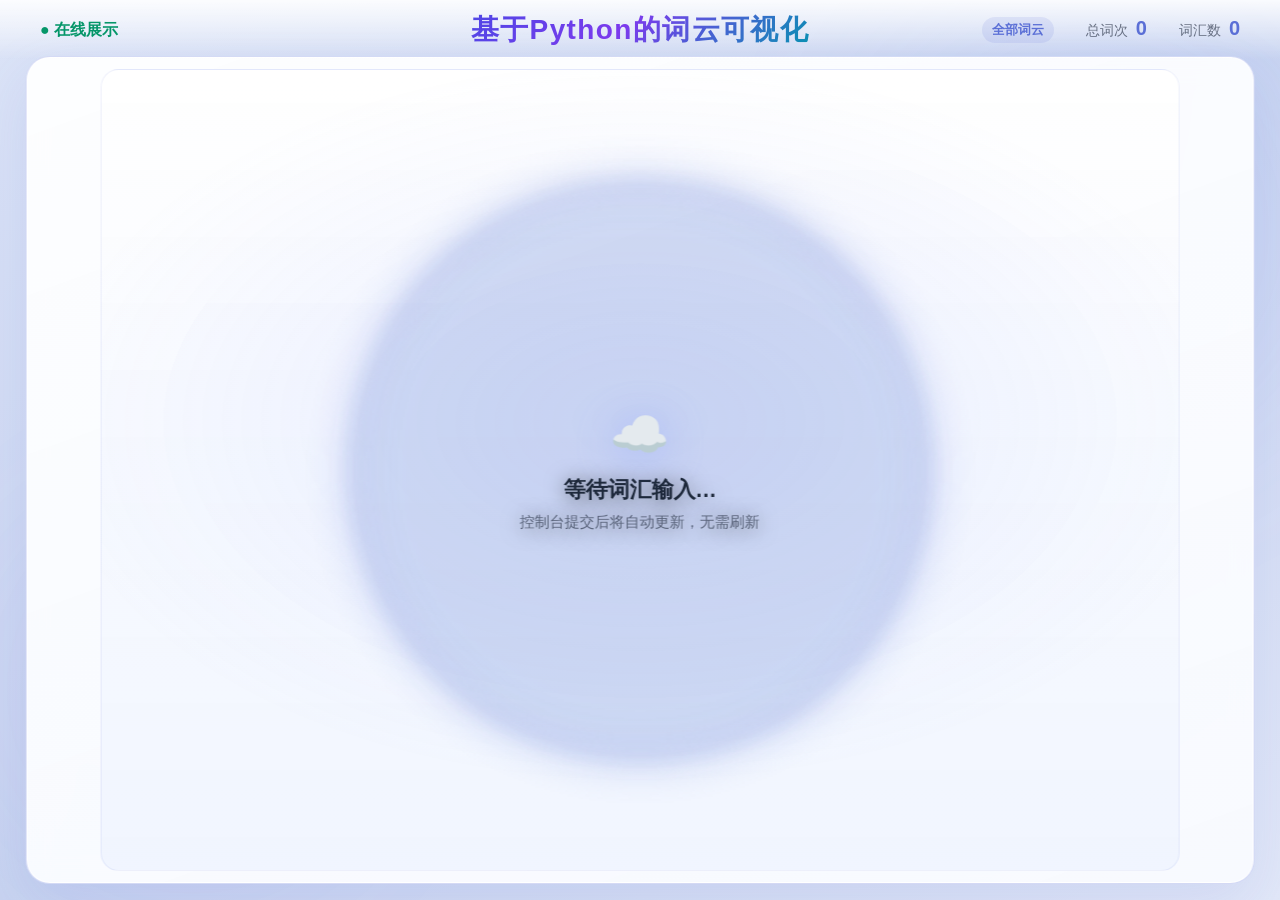
==== commit c0e70171: "Add local Whisper speech, mobile browser recognition, and one-click server launcher." ====
--- a/web/display.html
+++ b/web/display.html
@@ -7,8 +7,8 @@
   <meta name="apple-mobile-web-app-capable" content="yes">
   <meta name="theme-color" content="#eef2f9">
   <title>基于Python的词云可视化 · 大屏</title>
-  <link rel="stylesheet" href="css/kiosk.css?v=20260616">
-  <link rel="stylesheet" href="css/display.css?v=20260616">
+  <link rel="stylesheet" href="css/kiosk.css?v=20260628">
+  <link rel="stylesheet" href="css/display.css?v=20260628">
 </head>
 <body class="display-mode">
   <div id="background-layer"></div>
@@ -41,14 +41,15 @@
     <p id="boot-error-msg"></p>
   </div>
 
-  <script src="js/vendor/echarts.min.js?v=20260616"></script>
-  <script src="js/vendor/echarts-wordcloud.min.js?v=20260616"></script>
-  <script src="js/filter.js?v=20260616"></script>
-  <script src="js/stopwords.js?v=20260616"></script>
-  <script src="js/masks.js?v=20260616"></script>
-  <script src="js/sync.js?v=20260616"></script>
-  <script src="js/store.js?v=20260616"></script>
-  <script src="js/chart.js?v=20260616"></script>
-  <script src="js/display.js?v=20260616"></script>
+  <script src="js/vendor/echarts.min.js?v=20260628"></script>
+  <script src="js/vendor/echarts-wordcloud.min.js?v=20260628"></script>
+  <script src="js/filter.js?v=20260628"></script>
+  <script src="js/stopwords.js?v=20260628"></script>
+  <script src="js/masks.js?v=20260628"></script>
+  <script src="js/sync.js?v=20260627"></script>
+  <script src="js/client.js?v=20260627"></script>
+  <script src="js/store.js?v=20260627"></script>
+  <script src="js/chart.js?v=20260628"></script>
+  <script src="js/display.js?v=20260628"></script>
 </body>
 </html>
--- a/web/css/kiosk.css
+++ b/web/css/kiosk.css
@@ -676,6 +676,134 @@
   color: #fcd34d;
 }
 
+.local-server-box {
+  margin: 0 14px 12px;
+  padding: 12px 14px;
+  border-radius: var(--radius-sm);
+  border: 1px dashed rgba(124, 147, 255, 0.45);
+  background: rgba(124, 147, 255, 0.08);
+}
+
+.local-server-box.hidden {
+  display: none;
+}
+
+.local-server-hint {
+  margin: 0 0 10px;
+  font-size: 0.82rem;
+  color: var(--accent);
+  line-height: 1.45;
+}
+
+.local-server-note {
+  margin: 8px 0 0;
+  font-size: 0.72rem;
+  color: var(--text-muted);
+  line-height: 1.4;
+}
+
+.local-server-note code {
+  font-size: 0.7rem;
+  padding: 1px 4px;
+  border-radius: 4px;
+  background: rgba(0, 0, 0, 0.06);
+}
+
+.btn-start-local-server {
+  width: 100%;
+  padding: 10px 14px;
+  border: none;
+  border-radius: 10px;
+  font-size: 0.9rem;
+  font-weight: 600;
+  cursor: pointer;
+  color: #fff;
+  background: linear-gradient(135deg, #6366f1 0%, #4f46e5 100%);
+  box-shadow: 0 4px 14px rgba(79, 70, 229, 0.28);
+  transition: transform 0.15s, box-shadow 0.15s, opacity 0.15s;
+}
+
+.btn-start-local-server:hover:not(:disabled) {
+  transform: translateY(-1px);
+  box-shadow: 0 6px 18px rgba(79, 70, 229, 0.35);
+}
+
+.btn-start-local-server:disabled {
+  opacity: 0.65;
+  cursor: wait;
+}
+
+.btn-mobile-browser-voice {
+  width: 100%;
+  margin-top: 8px;
+  padding: 10px 14px;
+  border-radius: 10px;
+  border: 1px solid rgba(124, 147, 255, 0.45);
+  background: rgba(255, 255, 255, 0.85);
+  color: var(--accent);
+  font-size: 0.88rem;
+  font-weight: 600;
+  cursor: pointer;
+}
+
+.btn-mobile-browser-voice.hidden {
+  display: none;
+}
+
+.mobile-lan-box {
+  margin: 0 14px 12px;
+  padding: 12px 14px;
+  border-radius: var(--radius-sm);
+  border: 1px solid rgba(52, 211, 153, 0.35);
+  background: rgba(52, 211, 153, 0.08);
+}
+
+.mobile-lan-box.hidden {
+  display: none;
+}
+
+.mobile-lan-title {
+  margin: 0 0 8px;
+  font-size: 0.84rem;
+  font-weight: 600;
+  color: #059669;
+}
+
+.mobile-lan-url {
+  margin: 0 0 10px;
+  font-size: 0.78rem;
+  line-height: 1.45;
+  word-break: break-all;
+  color: var(--text);
+}
+
+.mobile-voice-tip {
+  margin: 6px 0 0;
+  padding: 8px 10px;
+  border-radius: 8px;
+  font-size: 0.78rem;
+  line-height: 1.45;
+  color: #4338ca;
+  background: rgba(99, 102, 241, 0.1);
+  border: 1px solid rgba(99, 102, 241, 0.2);
+}
+
+.mobile-voice-tip.hidden {
+  display: none;
+}
+
+.btn-copy-lan-url {
+  width: 100%;
+  padding: 8px 12px;
+  border: none;
+  border-radius: 8px;
+  background: #10b981;
+  color: #fff;
+  font-size: 0.84rem;
+  font-weight: 600;
+  cursor: pointer;
+}
+
 @keyframes pulse-badge {
   0%, 100% { opacity: 1; }
   50% { opacity: 0.55; }
@@ -689,6 +817,16 @@
   margin-bottom: 10px;
 }
 
+.panel-card.panel-source-section.panel-hidden {
+  display: none;
+}
+
+.control-panel[data-panel-mode="all"] .panel-source-section + .panel-source-section {
+  margin-top: 4px;
+  padding-top: 14px;
+  border-top: 1px dashed rgba(255, 255, 255, 0.08);
+}
+
 .card-title {
   display: flex;
   align-items: center;
@@ -708,6 +846,18 @@
   display: flex;
   flex-direction: column;
   gap: 8px;
+}
+
+.client-badge {
+  font-size: 0.68rem;
+  padding: 3px 8px;
+  border-radius: 999px;
+  background: rgba(91, 111, 214, 0.12);
+  color: var(--accent);
+  font-weight: 600;
+  font-family: ui-monospace, monospace;
+  letter-spacing: 0.02em;
+  white-space: nowrap;
 }
 
 .rec-toolbar {
@@ -855,6 +1005,17 @@
   transition: border-color 0.2s, box-shadow 0.2s;
 }
 
+.speech-editor.is-recording {
+  border-color: var(--accent);
+  box-shadow: 0 0 0 2px rgba(124, 147, 255, 0.28);
+  background: rgba(255, 255, 255, 0.92);
+}
+
+.interim-text.is-live {
+  font-weight: 600;
+  color: #4f46e5;
+}
+
 .speech-editor:focus {
   border-color: var(--accent);
   box-shadow: 0 0 0 3px rgba(124, 147, 255, 0.15);
@@ -950,13 +1111,90 @@
   max-height: 320px;
 }
 
-.manual-actions {
+.manual-btn-grid {
+  display: grid;
+  grid-template-columns: repeat(3, 1fr);
+  gap: 8px;
   margin-top: 8px;
 }
 
-.manual-actions .btn-add {
-  flex: 1;
-  min-width: 0;
+.manual-btn-grid-words {
+  margin-top: 4px;
+}
+
+.manual-btn {
+  min-height: var(--touch-min);
+  padding: 0 10px;
+  border: none;
+  border-radius: 10px;
+  font-size: 0.84rem;
+  font-weight: 600;
+  font-family: inherit;
+  cursor: pointer;
+  color: #fff;
+  white-space: nowrap;
+  box-shadow: 0 2px 8px rgba(0, 0, 0, 0.08);
+  transition: transform 0.15s ease, box-shadow 0.15s ease, filter 0.15s ease;
+}
+
+.manual-btn:hover {
+  transform: translateY(-1px);
+  filter: brightness(1.06);
+  box-shadow: 0 4px 12px rgba(0, 0, 0, 0.12);
+}
+
+.manual-btn:active {
+  transform: translateY(0);
+  filter: brightness(0.96);
+}
+
+/* 提取并追加 — 蓝紫 */
+.manual-btn-append {
+  background: linear-gradient(145deg, #6366f1, #4f46e5);
+}
+
+/* 重新分词 — 琥珀 */
+.manual-btn-resegment {
+  background: linear-gradient(145deg, #f59e0b, #d97706);
+}
+
+/* 载入短示例 — 青色 */
+.manual-btn-demo {
+  background: linear-gradient(145deg, #06b6d4, #0891b2);
+}
+
+/* 提取词汇 — 紫色 */
+.manual-btn-extract {
+  background: linear-gradient(145deg, #8b5cf6, #7c3aed);
+}
+
+/* 复制 — 灰蓝 */
+.manual-btn-copy {
+  background: linear-gradient(145deg, #94a3b8, #64748b);
+}
+
+/* 提交词汇 — 绿色 */
+.manual-btn-submit {
+  background: linear-gradient(145deg, #22c55e, #16a34a);
+}
+
+.word-list-editor {
+  min-height: 88px;
+  max-height: 200px;
+  margin-bottom: 8px;
+  font-size: 0.9rem;
+  line-height: 1.55;
+  word-break: break-all;
+}
+
+.word-list-hint {
+  margin-top: 6px;
+}
+
+.user-dict-input {
+  min-height: 72px;
+  max-height: 160px;
+  margin-bottom: 8px;
 }
 
 .input-row input {
@@ -989,14 +1227,6 @@
   font-size: 0.9rem;
   font-family: inherit;
   cursor: pointer;
-}
-
-.btn-load-demo {
-  min-height: var(--touch-min);
-  flex-shrink: 0;
-  white-space: nowrap;
-  padding: 0 12px;
-  font-size: 0.88rem;
 }
 
 .field-hint {
@@ -1398,6 +1628,31 @@
   .speech-editor {
     font-size: 16px;
   }
+
+  .manual-btn-grid {
+    grid-template-columns: 1fr 1fr;
+  }
+
+  .manual-btn-grid .manual-btn-submit {
+    grid-column: 1 / -1;
+  }
+
+  .manual-btn {
+    font-size: 0.82rem;
+    white-space: normal;
+    line-height: 1.25;
+    padding: 8px 6px;
+  }
+
+  .rec-toolbar {
+    flex-direction: column;
+  }
+
+  .btn-rec {
+    min-height: var(--touch-min);
+    width: 100%;
+    font-size: 0.9rem;
+  }
 }
 
 @media (max-height: 700px) and (min-width: 961px) {
